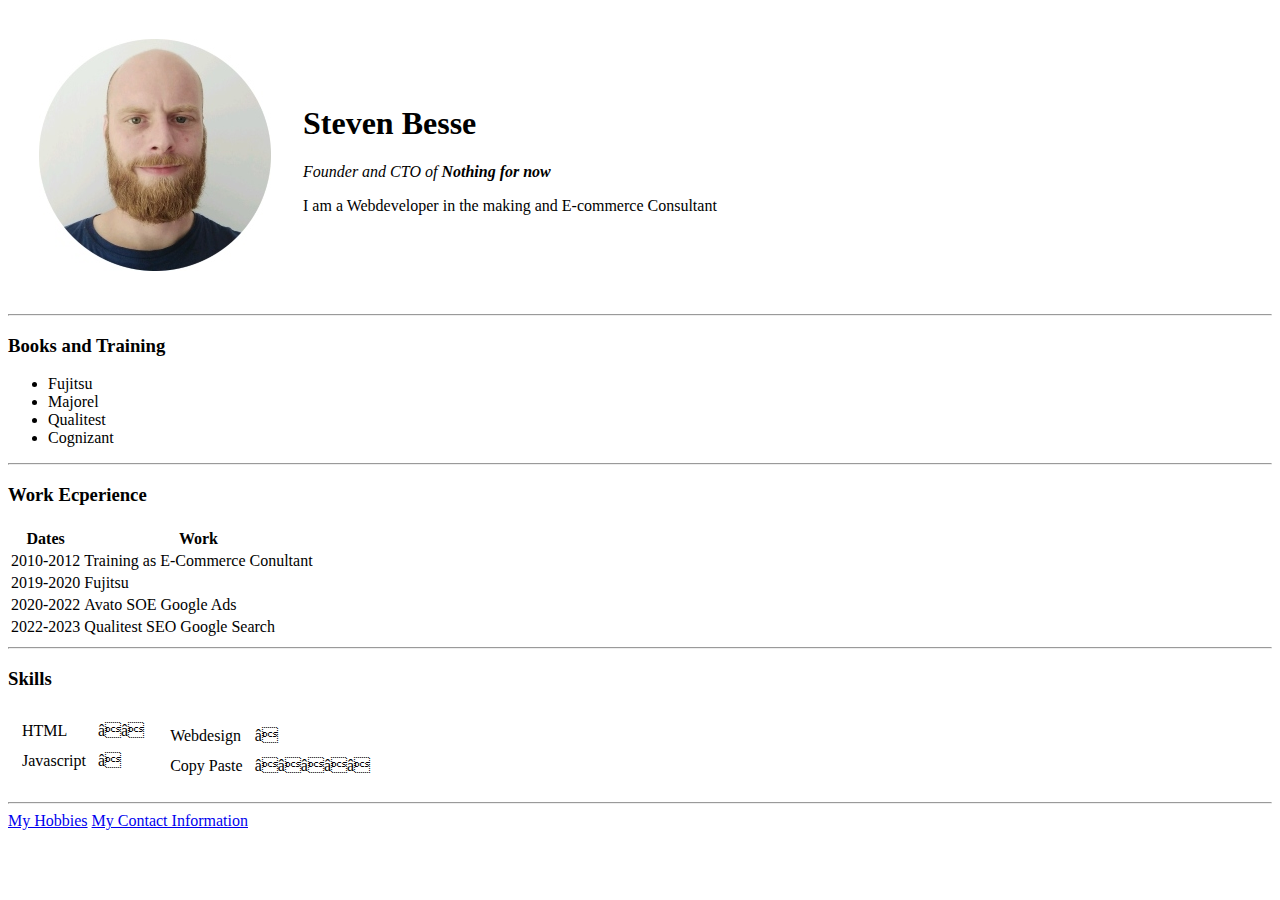
==== index.html @ 81fc2590 "Add files via upload" ====
<!DOCTYPE html>
<html>

<head>
    <meta charset=”utf-8”>
    <title>👾 Steven's Website</title>
</head>

<body>
    <table cellspacing="30">
        <tr>
        <td><img src="images/1601987271568-modified.jpg" alt="ME"></td>
        <td>    <h1>Steven Besse</h1>
    
            <p><em>Founder and CTO of <strong>Nothing for now</strong></em></p>
            <p>I am a Webdeveloper in the making and E-commerce Consultant</p>
        </td>
    </tr>
    </table>

    <hr>
    <h3>Books and Training</h3>
    <ul>
    <li>Fujitsu</li>
    <li>Majorel</li>
    <li>Qualitest</li>
    <li>Cognizant</li>
    </ul>
    <hr>
    <h3>Work Ecperience</h3>
<table>
    <thead></thead>
     <tr></tr>
      <th>Dates</th>
      <th>Work</th>
    <tbody></tbody>
<tr>
<td>2010-2012</td>
<td>Training as E-Commerce Conultant</td>
</tr>
<td>2019-2020</td>
<td>Fujitsu</td>
<tr>
    <td>2020-2022</td>
    <td>Avato SOE Google Ads</td>
    </tr>
    <tr>
    <td>2022-2023</td>
    <td>Qualitest SEO Google Search</td>
    </tr>
</table>
<hr>
<h3>Skills</h3>



<table>
    
    <tr>
        <td>
            <table cellspacing="10">
                <tr>
                    <td>HTML</td>
                    <td>⭐⭐</td>
                </tr>
                 <tr>
                    <td>Javascript</td>
                    <td>⭐</td>
                </tr>
                <tr>
                </table>
        </td>
        <td>    
            <table cellspacing="10">
                <tr>
                    <td>Webdesign</td>
                    <td>⭐</td>
                </tr>
                <tr>
                    <td>Copy Paste</td>
                    <td>⭐⭐⭐⭐⭐</td>
                </tr>
                </table>
        </td>
    </tr>
    </table>

</table>







    <hr>
    <a href="hobbies.html">My Hobbies</a>
    <a href="contact.html">My Contact Information</a>
</body>

</html>
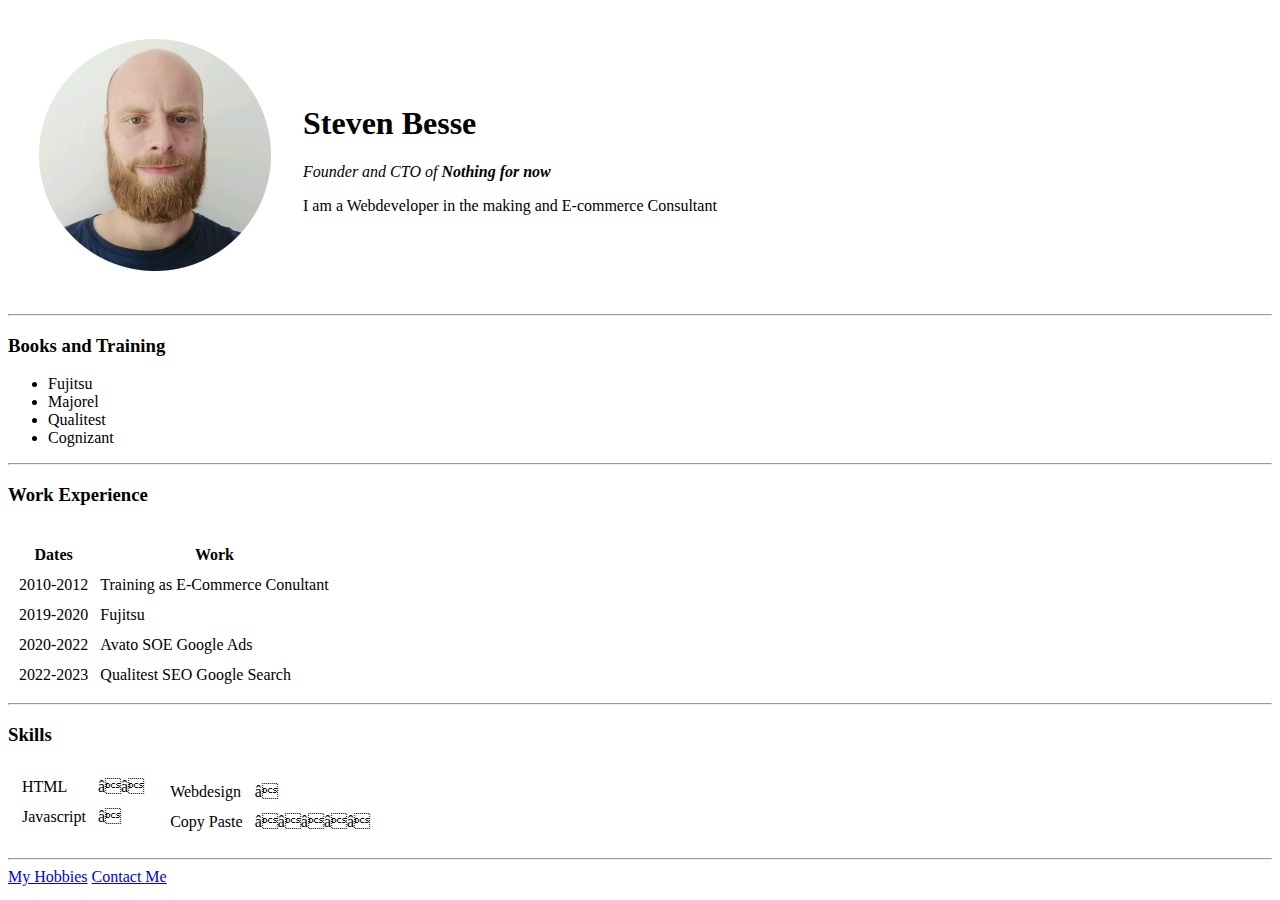
==== commit 70c8509d: "Add files via upload" ====
--- a/index.html
+++ b/index.html
@@ -27,8 +27,8 @@
     <li>Cognizant</li>
     </ul>
     <hr>
-    <h3>Work Ecperience</h3>
-<table>
+    <h3>Work Experience</h3>
+<table cellspacing="10">
     <thead></thead>
      <tr></tr>
       <th>Dates</th>
@@ -95,7 +95,7 @@
 
     <hr>
     <a href="hobbies.html">My Hobbies</a>
-    <a href="contact.html">My Contact Information</a>
+    <a href="contact.html">Contact Me</a>
 </body>
 
 </html>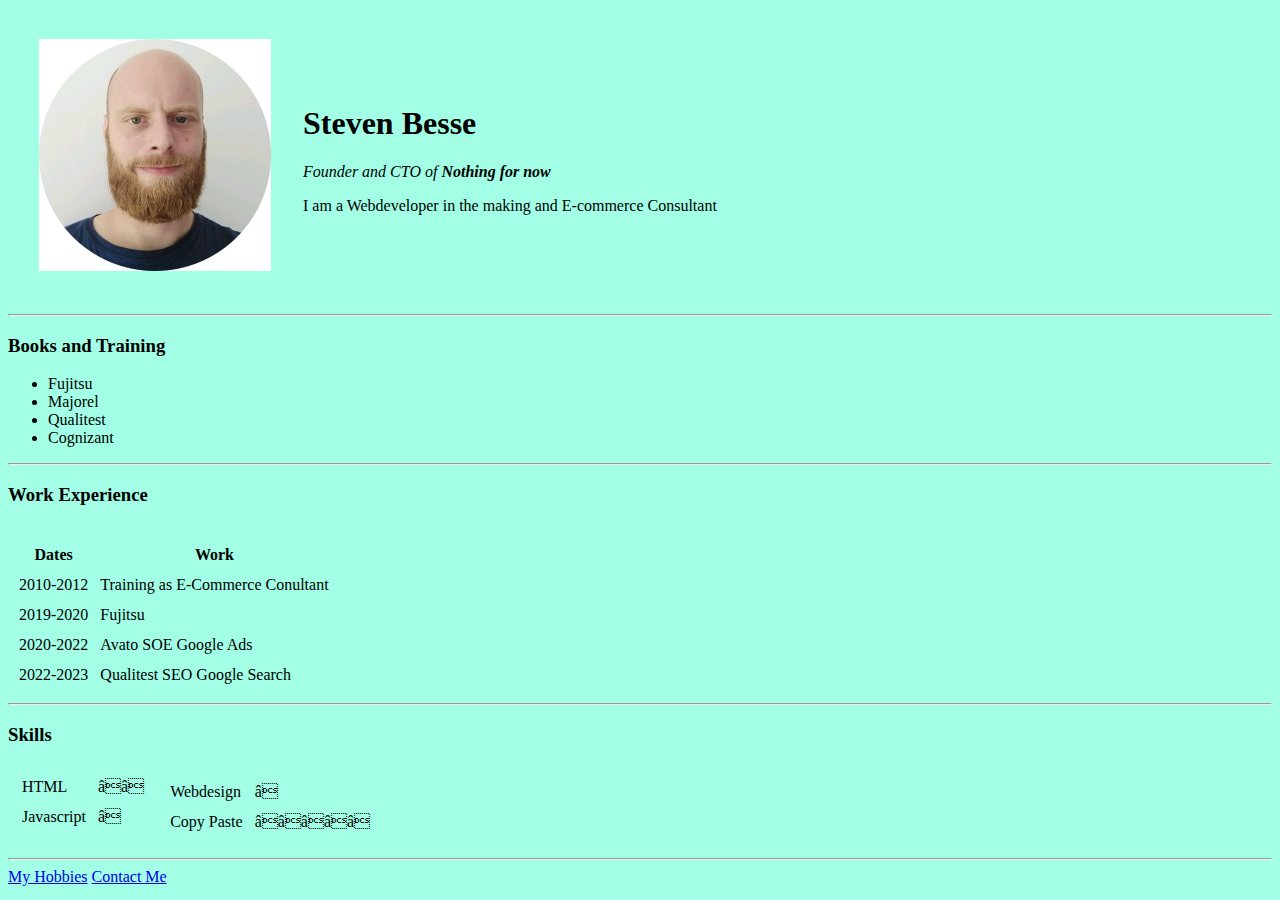
==== commit 10c0b05a: "Add files via upload" ====
--- a/index.html
+++ b/index.html
@@ -6,10 +6,10 @@
     <title>👾 Steven's Website</title>
 </head>
 
-<body>
+<body style="background-color: rgba(0, 255, 187, 0.363);">
     <table cellspacing="30">
         <tr>
-        <td><img src="images/1601987271568-modified.jpg" alt="ME"></td>
+        <td><img src="images/1601987271568-modified.jpg" alt="ME",style="background-color: rgba(0, 255, 187, 0.363);"></td>
         <td>    <h1>Steven Besse</h1>
     
             <p><em>Founder and CTO of <strong>Nothing for now</strong></em></p>
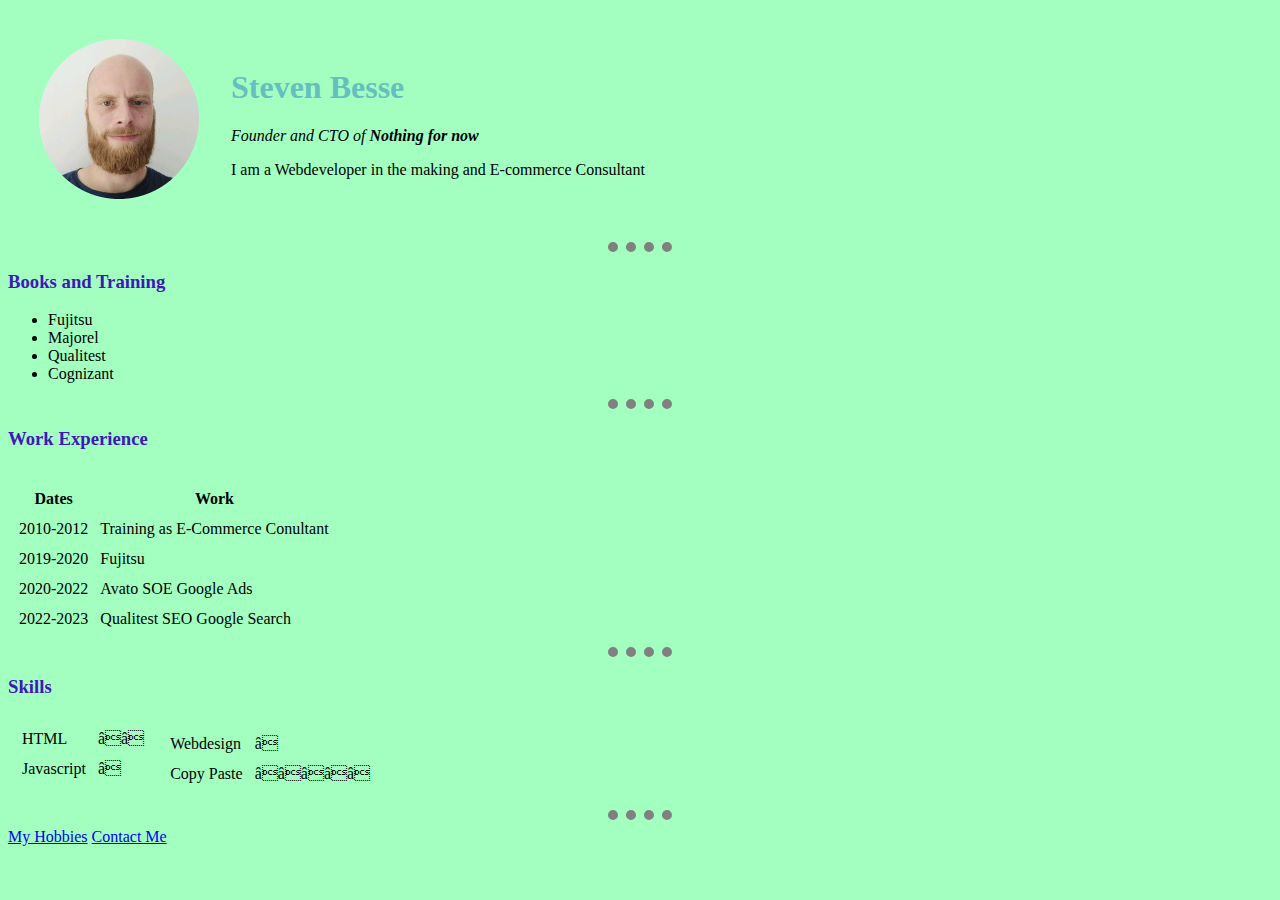
==== commit 8bcd7491: "Add files via upload" ====
--- a/index.html
+++ b/index.html
@@ -1,15 +1,17 @@
 <!DOCTYPE html>
 <html>
-
 <head>
     <meta charset=”utf-8”>
     <title>👾 Steven's Website</title>
+    <link rel="stylesheet" href="css/styles.css">
+
+
 </head>
 
-<body style="background-color: rgba(0, 255, 187, 0.363);">
+<body>
     <table cellspacing="30">
         <tr>
-        <td><img src="images/1601987271568-modified.jpg" alt="ME",style="background-color: rgba(0, 255, 187, 0.363);"></td>
+        <td><img src="Images\1601987271568-modified (1).png" alt="ME",></td>
         <td>    <h1>Steven Besse</h1>
     
             <p><em>Founder and CTO of <strong>Nothing for now</strong></em></p>
@@ -18,7 +20,7 @@
     </tr>
     </table>
 
-    <hr>
+    <hr> 
     <h3>Books and Training</h3>
     <ul>
     <li>Fujitsu</li>
--- a/css/styles.css
+++ b/css/styles.css
@@ -0,0 +1,22 @@
+body{
+    background-color: rgba(0, 255, 81, 0.363);
+}
+    
+h1{color: #66BFBF;}
+h3{color: #4018b9}
+h3:hover{color: gold;}
+h1:hover{color: red;}
+
+
+    hr{
+        border-style: none;
+        border-top-style: dotted;
+        width: 5%;
+        border-width: 10px;
+        border-color: grey;
+
+        img {height: 180px;}
+
+        }
+
+
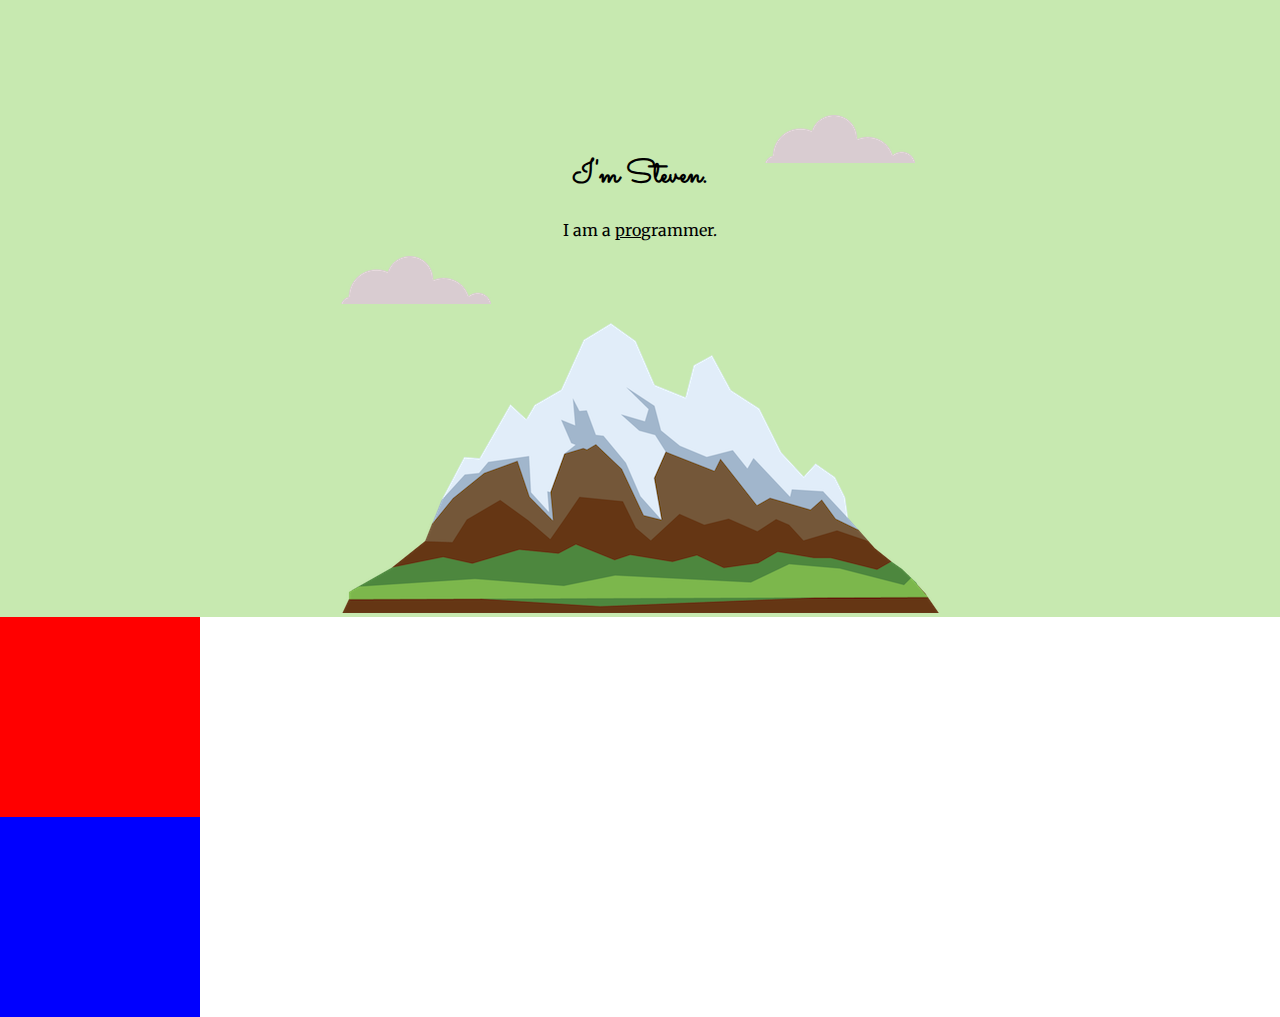
==== commit f845a08f: "Add files via upload" ====
--- a/index.html
+++ b/index.html
@@ -1,103 +1,33 @@
 <!DOCTYPE html>
-<html>
+<html lang="en">
 <head>
-    <meta charset=”utf-8”>
-    <title>👾 Steven's Website</title>
-    <link rel="stylesheet" href="css/styles.css">
+    <meta charset="UTF-8">
+    <title>Steven Besse</title>
+    <link rel="stylesheet" href="css\styles.css">
+    <link rel="icon" href="favicon.ico?v=2">
+    <link rel="preconnect" href="https://fonts.googleapis.com">
+<link rel="preconnect" href="https://fonts.gstatic.com" crossorigin>
+<link href="https://fonts.googleapis.com/css2?family=Merriweather&family=Montserrat&family=Sacramento&display=swap" rel="stylesheet">
+</head>
+<body>
+    <div class="top-container">
+        <img class="topcloud" src="images\cloud.png" alt="cloud image">
+        <h1>I'm Steven.</h1>
+        <p>I am a <span class="pro">pro</span>grammer.</p>
+        <img class="bottomcloud" src="images\cloud.png" alt="cloud image">
+        <img src="images\mountain.png" alt="mountain image">
+    </div>
+
+    <div class="middle-container">
+
+    </div>
+
+    <div class="bottom-container">
+
+    </div>
 
 
-</head>
-
-<body>
-    <table cellspacing="30">
-        <tr>
-        <td><img src="Images\1601987271568-modified (1).png" alt="ME",></td>
-        <td>    <h1>Steven Besse</h1>
     
-            <p><em>Founder and CTO of <strong>Nothing for now</strong></em></p>
-            <p>I am a Webdeveloper in the making and E-commerce Consultant</p>
-        </td>
-    </tr>
-    </table>
-
-    <hr> 
-    <h3>Books and Training</h3>
-    <ul>
-    <li>Fujitsu</li>
-    <li>Majorel</li>
-    <li>Qualitest</li>
-    <li>Cognizant</li>
-    </ul>
-    <hr>
-    <h3>Work Experience</h3>
-<table cellspacing="10">
-    <thead></thead>
-     <tr></tr>
-      <th>Dates</th>
-      <th>Work</th>
-    <tbody></tbody>
-<tr>
-<td>2010-2012</td>
-<td>Training as E-Commerce Conultant</td>
-</tr>
-<td>2019-2020</td>
-<td>Fujitsu</td>
-<tr>
-    <td>2020-2022</td>
-    <td>Avato SOE Google Ads</td>
-    </tr>
-    <tr>
-    <td>2022-2023</td>
-    <td>Qualitest SEO Google Search</td>
-    </tr>
-</table>
-<hr>
-<h3>Skills</h3>
-
-
-
-<table>
     
-    <tr>
-        <td>
-            <table cellspacing="10">
-                <tr>
-                    <td>HTML</td>
-                    <td>⭐⭐</td>
-                </tr>
-                 <tr>
-                    <td>Javascript</td>
-                    <td>⭐</td>
-                </tr>
-                <tr>
-                </table>
-        </td>
-        <td>    
-            <table cellspacing="10">
-                <tr>
-                    <td>Webdesign</td>
-                    <td>⭐</td>
-                </tr>
-                <tr>
-                    <td>Copy Paste</td>
-                    <td>⭐⭐⭐⭐⭐</td>
-                </tr>
-                </table>
-        </td>
-    </tr>
-    </table>
-
-</table>
-
-
-
-
-
-
-
-    <hr>
-    <a href="hobbies.html">My Hobbies</a>
-    <a href="contact.html">Contact Me</a>
 </body>
-
 </html>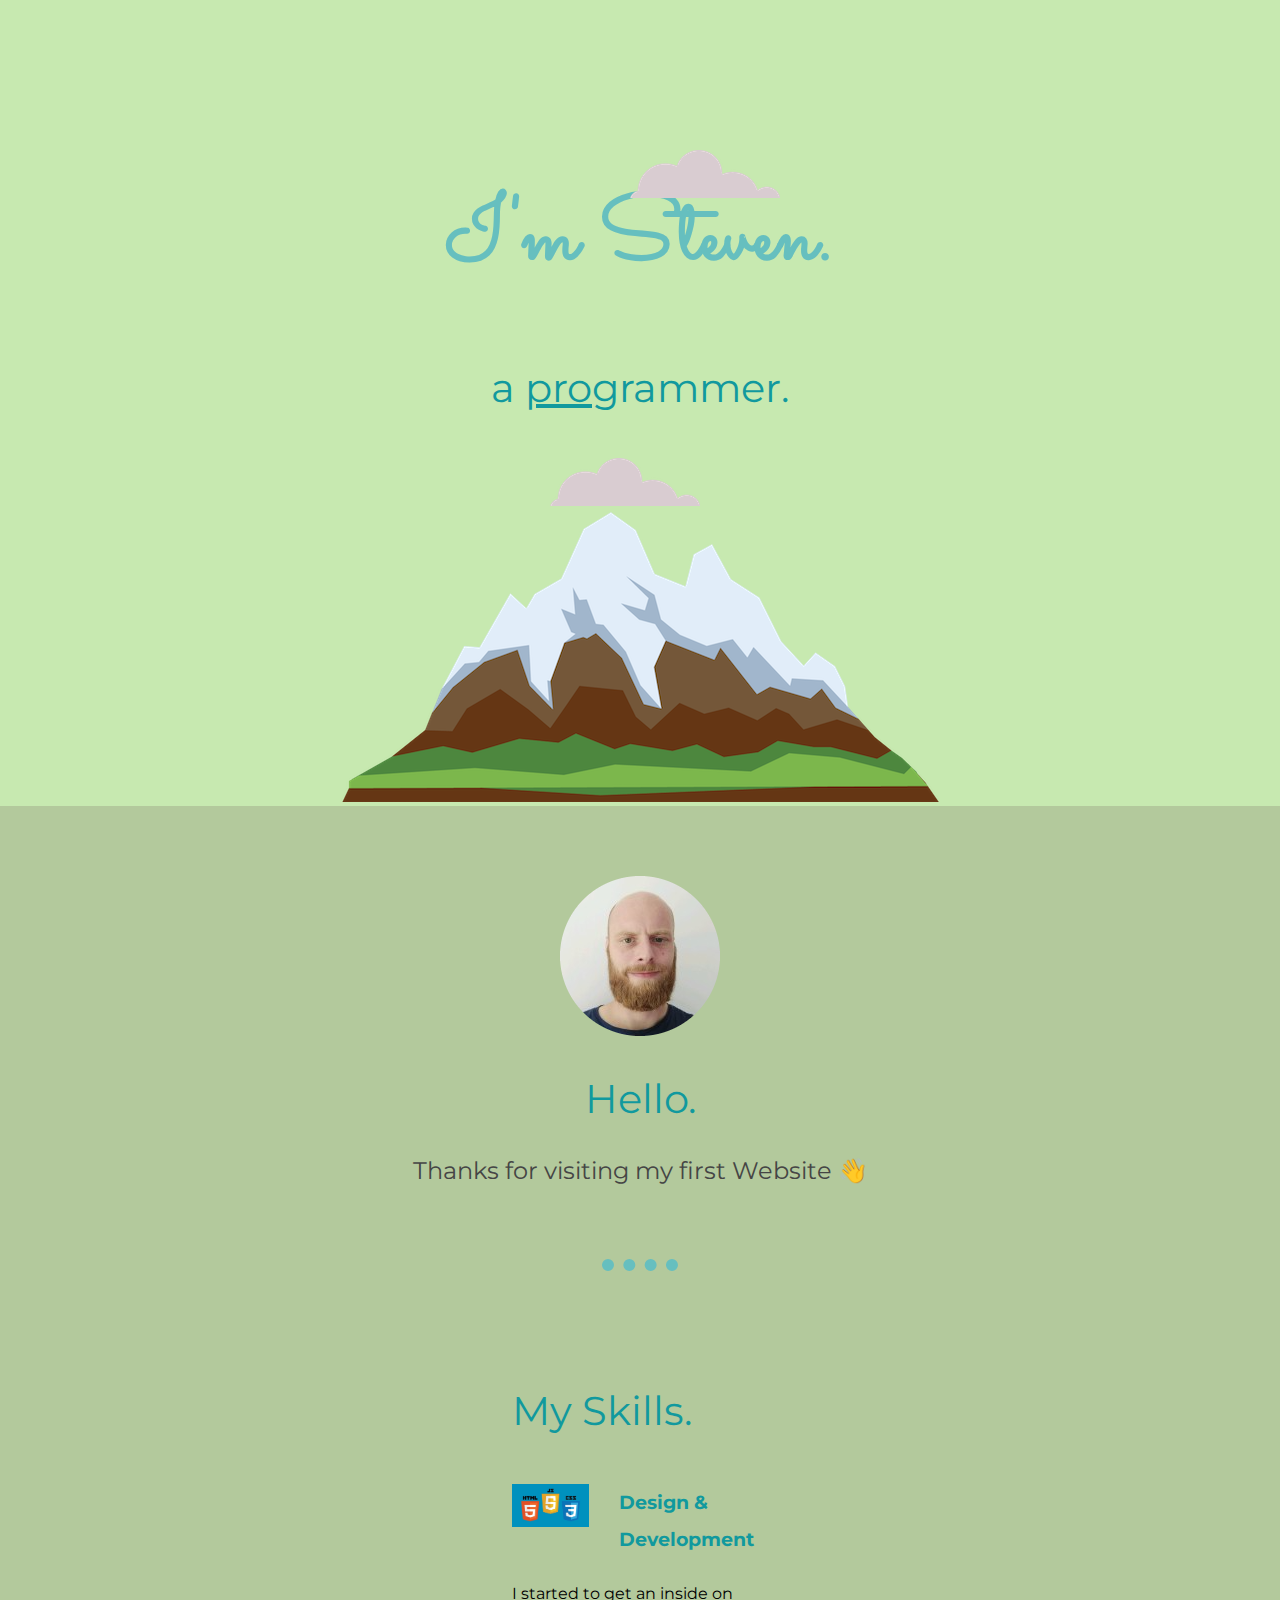
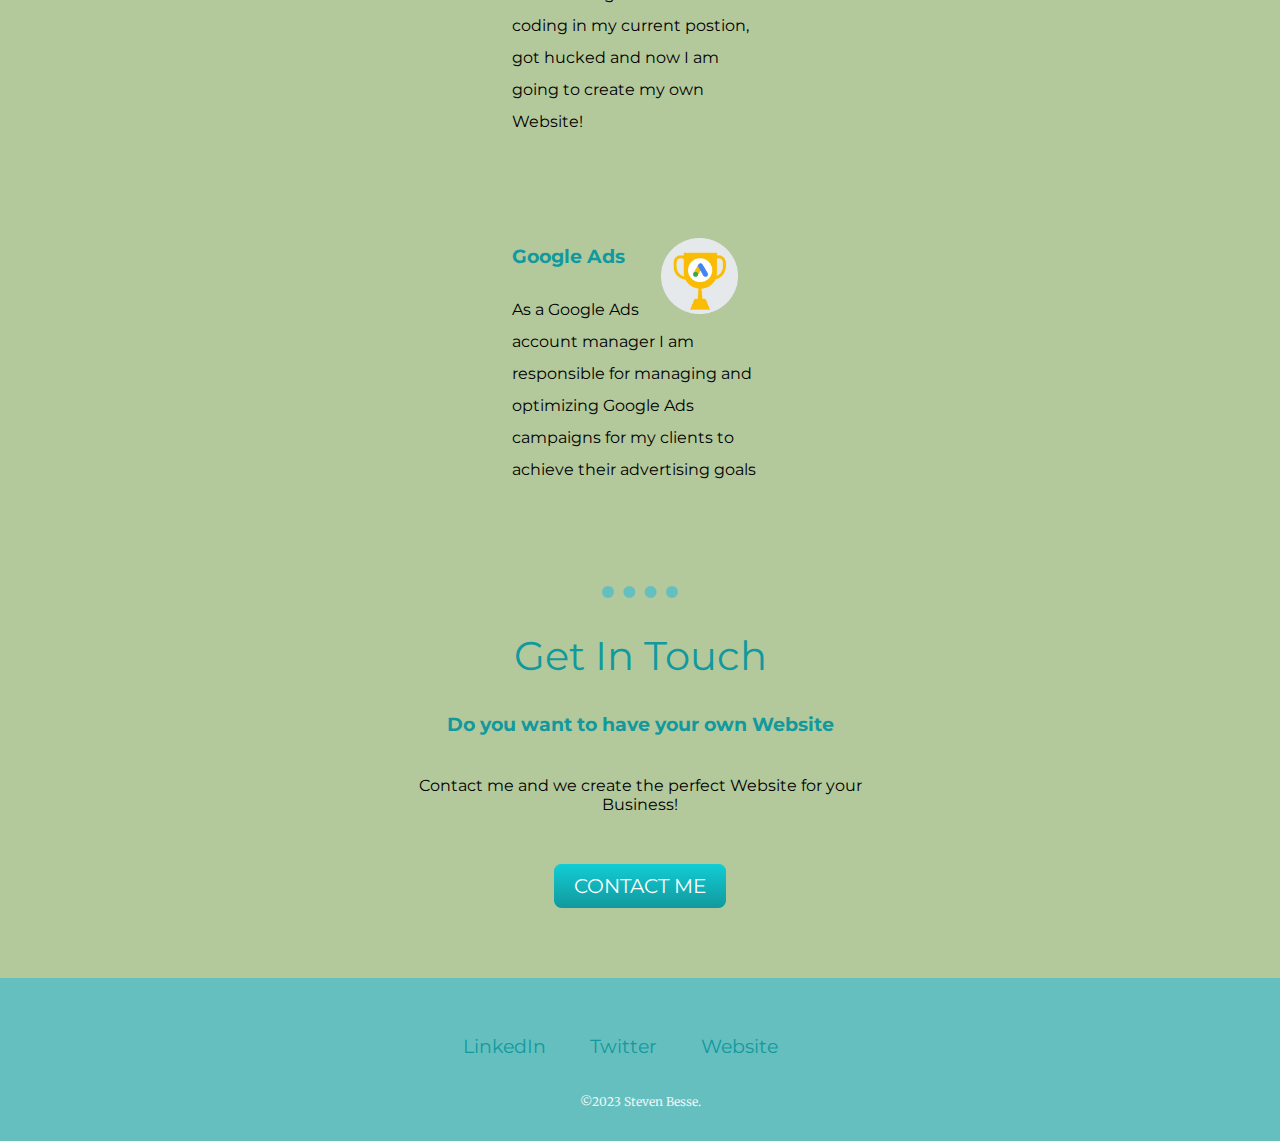
==== commit 1295d08a: "Add files via upload" ====
--- a/index.html
+++ b/index.html
@@ -13,17 +13,51 @@
     <div class="top-container">
         <img class="topcloud" src="images\cloud.png" alt="cloud image">
         <h1>I'm Steven.</h1>
-        <p>I am a <span class="pro">pro</span>grammer.</p>
+        <h2>a <span class="pro">pro</span>grammer.</h2>
         <img class="bottomcloud" src="images\cloud.png" alt="cloud image">
         <img src="images\mountain.png" alt="mountain image">
     </div>
 
     <div class="middle-container">
-
-    </div>
-
-    <div class="bottom-container">
-
+        <div class="profile">
+          <img class="Image" src="images\1601987271568-modified (1).png" alt="Image Steven">
+          <h2>Hello.</h2>
+          <p class="class" style="padding-bottom: 50px;">Thanks for visiting my first Website 👋</p>
+        </div>
+        <hr class="lines">
+        <div class="skills">
+          
+          <div class="skill-row">
+            <h2>My Skills.</h2>
+            <img class="images" src="images\html5javacss (1).jpg" alt="HTML5JavascriptCSS">
+            <h3>Design & Development</h3>
+            <p class="funt">I started to get an inside on coding in my current postion, got hucked and now I am going to create my own Website!</p>
+          </div>
+          <div class="skill-row">
+            <img class="images2" src="images\google-ads-modified (1).png" alt="google ads">
+            <h3>Google Ads</h3>
+            <p class="funt">As a Google Ads account manager I am responsible for managing and optimizing Google Ads campaigns for my clients to achieve their advertising goals</p>
+          </div>
+        </div>
+       
+            
+        <hr class="lines">
+        <div class="contact-me">
+           
+          <h2>Get In Touch</h2>
+          <h3>Do you want to have your own Website</h3>
+          <p class="contact-message">Contact me and we create the perfect Website for your Business!</p>
+          <a class="btn" href="mailto:besse.b.steven@gmail.com">CONTACT ME</a>
+        </div>
+    <div class="bottom-container"> 
+     <p class="footer">
+        <a class="footer-link" href="https://www.linkedin.com/in/stevenbesse">LinkedIn</a>
+        <a class="footer-link" href="https://twitter.com/">Twitter</a>
+        <a class="footer-link" href="https://www.appbrewery.co/">Website</a>
+    </p>
+        <p class="sign">©2023 Steven Besse.</p>
+    
+      </div>
     </div>
 
 
